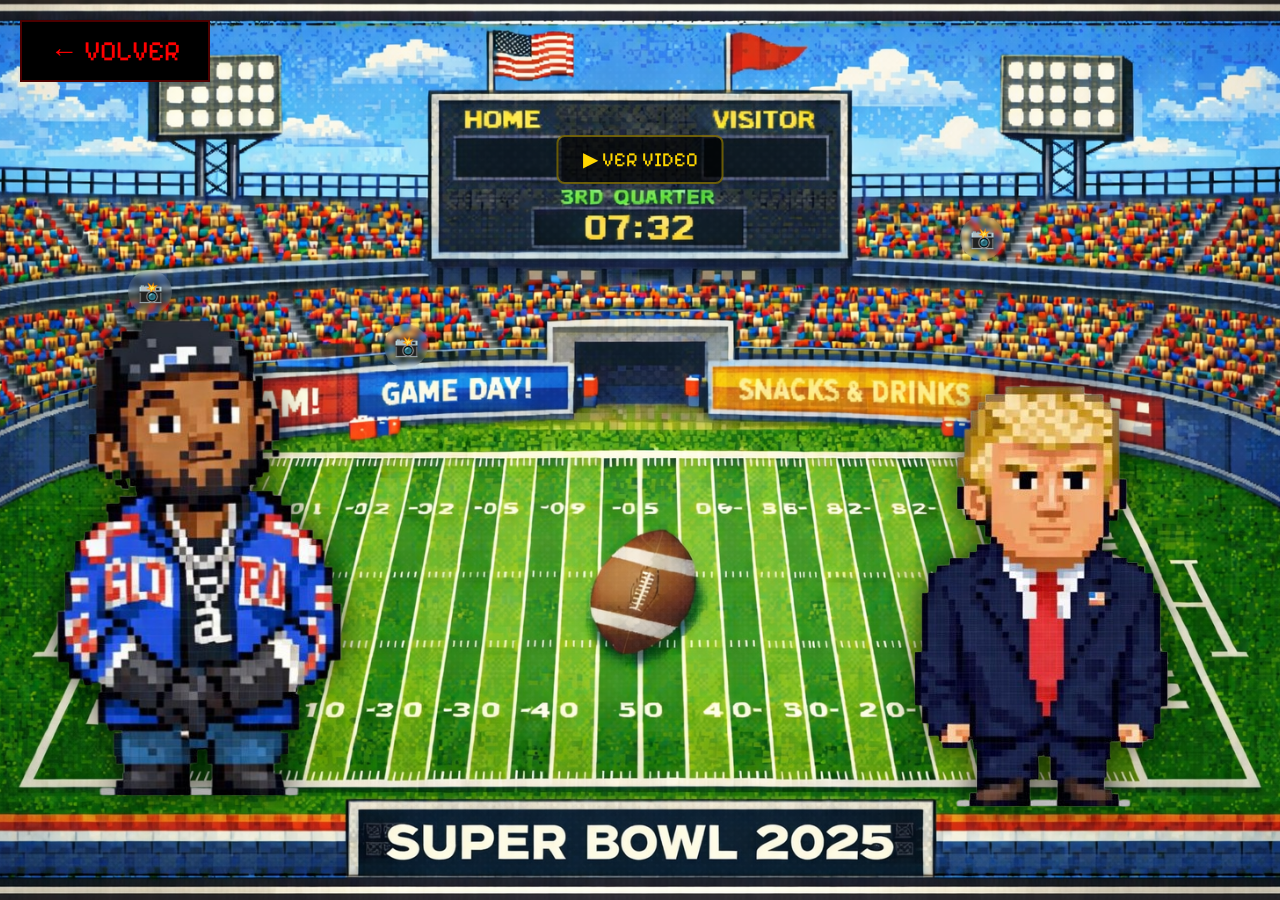
==== 2025.html @ 31a931fb "Initial commit with lowercase files" ====
<!doctype html>
<html>
  <head>
    <meta charset="UTF-8" />
    <title>Super Ball - 2025</title>
    <meta name="viewport" content="width=device-width, initial-scale=1.0" />
    <link rel="stylesheet" href="css/2025.css">
  </head>
  <body>

    <!-- Botón de volver -->
    <a href="eleccion.html" class="btn-volver">
      ← VOLVER
    </a>

    <!-- Botones ocultos en la tribuna -->
    <button class="tribuna-btn" style="top:30%; left:10%;" onclick="abrirImagen('assets/fotoken1.jpeg')">
      <span class="tribuna-icono">📸</span>
    </button>
    <button class="tribuna-btn" style="top:24%; left:75%;" onclick="abrirImagen('assets/fotoken2.jpeg')">
      <span class="tribuna-icono">📸</span>
    </button>
    <button class="tribuna-btn" style="top:36%; left:30%;" onclick="abrirImagen('assets/fotoken3.jpeg')">
      <span class="tribuna-icono">📸</span>
    </button>

    <!-- Botón en el marcador para el video -->
    <button class="marcador-btn" onclick="abrirVideo('')">
      ▶ VER VIDEO
    </button>

    <!-- Personajes -->
    <div class="personajes">

      <!-- Kendrick -->
      <div class="personaje izquierda">
        <div class="popup popup-derecha" id="popup-kendrick">
          <span class="popup-close" onclick="cerrarPopup('kendrick')">&times;</span>
          <p>La presentación de Kendrick Lamar en el show de medio tiempo del Super Bowl puede entenderse también como una protesta en la medida en que puso en el centro la experiencia de la comunidad afroamericana en Estados Unidos. A lo largo de su carrera, Lamar ha abordado repetidamente cómo el color de piel ha influido históricamente en las oportunidades, el trato institucional y la representación cultural dentro del país. En ese contexto, su presencia en uno de los escenarios más vistos del mundo funciona como una reivindicación simbólica: un artista negro utilizando un espacio tradicionalmente asociado con el patriotismo estadounidense para recordar que la historia del país también está marcada por desigualdades raciales. Esto adquiere un significado político particular frente al discurso promovido por Donald Trump y sectores de su movimiento, que con frecuencia han minimizado o rechazado la idea de racismo estructural en Estados Unidos. Así, el espectáculo puede leerse como un contraste entre dos narrativas: por un lado, una visión de Estados Unidos que se presenta como homogénea y ya reconciliada con su pasado racial, y por otro, la que Lamar representa, que insiste en que el color de piel sigue influyendo en la vida de millones de personas. De esta forma, la presentación no solo fue entretenimiento, sino también una intervención cultural que utilizó la música, la imagen y el simbolismo para cuestionar quién tiene voz en la narrativa nacional y cómo se reconocen las experiencias de las comunidades racializadas dentro del país.</p>
        </div>
        <img src="assets/Kendrick-removebg-preview.png" alt="Kendrick" class="img-clickeable" onclick="togglePopup('kendrick')">
      </div>

      <!-- Trump -->
      <div class="personaje derecha">
        <div class="popup popup-izquierda" id="popup-trump">
          <span class="popup-close" onclick="cerrarPopup('trump')">&times;</span>
          <p>Una posible explicación de por qué Donald Trump no reaccionó públicamente ni armó un escándalo frente a la presentación de Kendrick Lamar en el Super Bowl es que hacerlo habría amplificado aún más un mensaje que muchos interpretaron como una crítica política y racial directa. La música y el discurso artístico de Lamar suelen abordar temas como el racismo estructural, la desigualdad y la experiencia de las comunidades afroamericanas en Estados Unidos, por lo que una reacción fuerte por parte de Trump podría haber reforzado precisamente el debate sobre esas problemáticas y darle mayor visibilidad al mensaje del artista. En ese sentido, el silencio también puede leerse como una decisión estratégica: evitar convertir la presentación en una confrontación política directa que dominara la conversación pública y que, además, pudiera interpretarse como una respuesta a una denuncia sobre discriminación racial.</p>
        </div>
        <img src="assets/Trump-removebg-preview.png" alt="Trump" class="img-clickeable" onclick="togglePopup('trump')">
      </div>

    </div>

    <!-- Overlay para imagen de tribuna -->
    <div class="overlay" id="overlay-imagen" onclick="cerrarOverlay()">
      <div class="overlay-contenido" onclick="event.stopPropagation()">
        <span class="overlay-close" onclick="cerrarOverlay()">&times;</span>
        <img id="overlay-img" src="" alt="Foto tribuna">
      </div>
    </div>

    <!-- Overlay para video -->
    <div class="overlay" id="overlay-video" onclick="cerrarOverlayVideo()">
      <div class="overlay-contenido overlay-video-contenido" onclick="event.stopPropagation()">
        <span class="overlay-close" onclick="cerrarOverlayVideo()">&times;</span>
        <video id="overlay-vid" controls>
          <source src="" type="video/mp4">
        </video>
        <p class="video-placeholder-msg" id="video-placeholder-msg" style="display:none;">Video próximamente...</p>
      </div>
    </div>

    <script>
      /* === Popups de personajes === */
      function togglePopup(nombre) {
        const popup = document.getElementById('popup-' + nombre);
        const yaActivo = popup.classList.contains('activo');
        document.querySelectorAll('.popup').forEach(p => p.classList.remove('activo'));
        if (!yaActivo) popup.classList.add('activo');
      }

      function cerrarPopup(nombre) {
        document.getElementById('popup-' + nombre).classList.remove('activo');
      }

      /* === Overlay de imagen (tribuna) === */
      function abrirImagen(src) {
        const overlay = document.getElementById('overlay-imagen');
        document.getElementById('overlay-img').src = src;
        overlay.classList.add('activo');
      }

      function cerrarOverlay() {
        document.getElementById('overlay-imagen').classList.remove('activo');
      }

      /* === Overlay de video (marcador) === */
      function abrirVideo(src) {
        const overlay = document.getElementById('overlay-video');
        const video = document.getElementById('overlay-vid');
        const msg = document.getElementById('video-placeholder-msg');

        if (!src) {
          // Placeholder — no hay video todavía
          video.style.display = 'none';
          msg.style.display = 'block';
          overlay.classList.add('activo');
          return;
        }

        msg.style.display = 'none';
        video.style.display = 'block';
        video.querySelector('source').src = src;
        video.load();
        overlay.classList.add('activo');
        video.play();
      }

      function cerrarOverlayVideo() {
        const overlay = document.getElementById('overlay-video');
        const video = document.getElementById('overlay-vid');
        video.pause();
        video.currentTime = 0;
        overlay.classList.remove('activo');
      }
    </script>

  </body>
</html>
---- css/2025.css ----
@import url('https://fonts.googleapis.com/css2?family=Pixelify+Sans:wght@500&display=swap');

* {
  margin: 0;
  padding: 0;
  box-sizing: border-box;
}

body {
  background-image: url('../assets/Estadio-2025.png');
  background-size: cover;
  background-position: center;
  background-repeat: no-repeat;
  min-height: 100vh;
  display: flex;
  align-items: center;
  justify-content: center;
  overflow: hidden;
}

/* ===== Botón Volver ===== */
.btn-volver {
  position: fixed;
  top: 20px;
  left: 20px;
  z-index: 100;
  font-family: 'Pixelify Sans', serif;
  background-color: black;
  color: red;
  text-decoration: none;
  padding: 12px 28px;
  font-size: clamp(16px, 3vw, 28px);
  border: 2px solid rgba(255, 0, 0, 0.3);
  transition: box-shadow 0.3s ease, transform 0.2s ease;
  cursor: pointer;
}

.btn-volver:hover {
  box-shadow: 0px 5px 15px rgba(232, 230, 230, 0.911);
  transform: scale(1.05);
}

.btn-volver:active {
  transform: scale(0.97);
}

/* ===== Personajes ===== */
.personajes {
  display: flex;
  justify-content: space-between;
  align-items: flex-end;
  width: 100%;
  height: 100vh;
  padding: 0 20px;
}

.personaje {
  position: relative;
  display: flex;
  align-items: flex-end;
}

.personaje img {
  max-height: 80vh;
  max-width: 45vw;
  object-fit: contain;
  filter: drop-shadow(0 0 15px rgba(0, 0, 0, 0.7));
}

/* ===== Imágenes clickeables ===== */
.img-clickeable {
  cursor: pointer;
  transition: filter 0.3s ease, transform 0.2s ease;
}

.img-clickeable:hover {
  filter: drop-shadow(0 0 25px rgba(255, 255, 255, 0.5));
  transform: scale(1.03);
}

.img-clickeable:active {
  transform: scale(0.98);
}

/* ===== Popup de texto (personajes) ===== */
.popup {
  position: absolute;
  bottom: 20%;
  width: 320px;
  max-height: 60vh;
  overflow-y: auto;
  background: rgba(0, 0, 0, 0.85);
  border: 1px solid rgba(255, 0, 0, 0.4);
  border-radius: 12px;
  padding: 20px 18px;
  color: #fff;
  font-family: 'Pixelify Sans', serif;
  font-size: 14px;
  line-height: 1.6;
  z-index: 50;
  opacity: 0;
  pointer-events: none;
  transform: translateY(20px);
  transition: opacity 0.4s ease, transform 0.4s ease;
  box-shadow: 0 0 30px rgba(255, 0, 0, 0.2), 0 8px 32px rgba(0, 0, 0, 0.6);
}

.popup-derecha {
  left: 100%;
  margin-left: 10px;
}

.popup-izquierda {
  right: 100%;
  margin-right: 10px;
}

.popup.activo {
  opacity: 1;
  pointer-events: auto;
  transform: translateY(0);
}

.popup p {
  margin: 0;
}

.popup-close {
  position: absolute;
  top: 8px;
  right: 12px;
  font-size: 22px;
  color: red;
  cursor: pointer;
  line-height: 1;
  transition: transform 0.2s ease;
}

.popup-close:hover {
  transform: scale(1.3);
}

.popup::-webkit-scrollbar {
  width: 6px;
}

.popup::-webkit-scrollbar-track {
  background: transparent;
}

.popup::-webkit-scrollbar-thumb {
  background: rgba(255, 0, 0, 0.4);
  border-radius: 3px;
}

/* ===== Botones en la tribuna ===== */
.tribuna-btn {
  position: fixed;
  width: 44px;
  height: 44px;
  border: none;
  border-radius: 50%;
  background: rgba(255, 255, 255, 0.12);
  backdrop-filter: blur(2px);
  cursor: pointer;
  z-index: 10;
  display: flex;
  align-items: center;
  justify-content: center;
  transition: background 0.3s ease, transform 0.25s ease, box-shadow 0.3s ease;
  animation: tribunaPulse 3s ease-in-out infinite;
}

.tribuna-btn:hover {
  background: rgba(255, 255, 0, 0.35);
  transform: scale(1.25);
  box-shadow: 0 0 18px rgba(255, 255, 0, 0.5);
  animation: none;
}

.tribuna-btn:active {
  transform: scale(0.95);
}

.tribuna-icono {
  font-size: 20px;
  filter: drop-shadow(0 0 3px rgba(0,0,0,0.5));
}

@keyframes tribunaPulse {
  0%, 100% { opacity: 0.6; transform: scale(1); }
  50% { opacity: 1; transform: scale(1.1); }
}

/* ===== Botón en el marcador ===== */
.marcador-btn {
  position: fixed;
  top: 15%;
  left: 50%;
  transform: translateX(-50%);
  z-index: 10;
  font-family: 'Pixelify Sans', serif;
  font-size: clamp(12px, 2vw, 20px);
  background: rgba(0, 0, 0, 0.7);
  color: #ffd700;
  border: 2px solid rgba(255, 215, 0, 0.4);
  border-radius: 8px;
  padding: 10px 24px;
  cursor: pointer;
  transition: background 0.3s ease, transform 0.2s ease, box-shadow 0.3s ease;
  animation: marcadorGlow 2.5s ease-in-out infinite;
}

.marcador-btn:hover {
  background: rgba(0, 0, 0, 0.9);
  transform: translateX(-50%) scale(1.08);
  box-shadow: 0 0 20px rgba(255, 215, 0, 0.5);
  animation: none;
}

.marcador-btn:active {
  transform: translateX(-50%) scale(0.96);
}

@keyframes marcadorGlow {
  0%, 100% { box-shadow: 0 0 8px rgba(255, 215, 0, 0.2); }
  50% { box-shadow: 0 0 18px rgba(255, 215, 0, 0.5); }
}

/* ===== Overlay (imagen y video) ===== */
.overlay {
  position: fixed;
  top: 0;
  left: 0;
  width: 100%;
  height: 100%;
  background: rgba(0, 0, 0, 0.85);
  z-index: 200;
  display: flex;
  align-items: center;
  justify-content: center;
  opacity: 0;
  pointer-events: none;
  transition: opacity 0.4s ease;
}

.overlay.activo {
  opacity: 1;
  pointer-events: auto;
}

.overlay-contenido {
  position: relative;
  max-width: 85vw;
  max-height: 85vh;
  border-radius: 12px;
  overflow: hidden;
  box-shadow: 0 0 40px rgba(255, 0, 0, 0.3), 0 10px 40px rgba(0, 0, 0, 0.8);
  animation: overlayIn 0.4s ease;
}

@keyframes overlayIn {
  from { transform: scale(0.85); opacity: 0; }
  to { transform: scale(1); opacity: 1; }
}

.overlay-contenido img {
  display: block;
  max-width: 85vw;
  max-height: 85vh;
  object-fit: contain;
  border-radius: 12px;
}

.overlay-video-contenido {
  width: 80vw;
  max-width: 900px;
}

.overlay-video-contenido video {
  width: 100%;
  border-radius: 12px;
  outline: none;
}

.overlay-close {
  position: absolute;
  top: 10px;
  right: 16px;
  font-size: 32px;
  color: #fff;
  cursor: pointer;
  z-index: 210;
  text-shadow: 0 0 10px rgba(0,0,0,0.8);
  transition: transform 0.2s ease, color 0.2s ease;
}

.overlay-close:hover {
  transform: scale(1.3);
  color: red;
}

/* ===== Placeholder de video ===== */
.video-placeholder-msg {
  color: #ffd700;
  font-family: 'Pixelify Sans', serif;
  font-size: clamp(18px, 3vw, 28px);
  text-align: center;
  padding: 60px 30px;
}
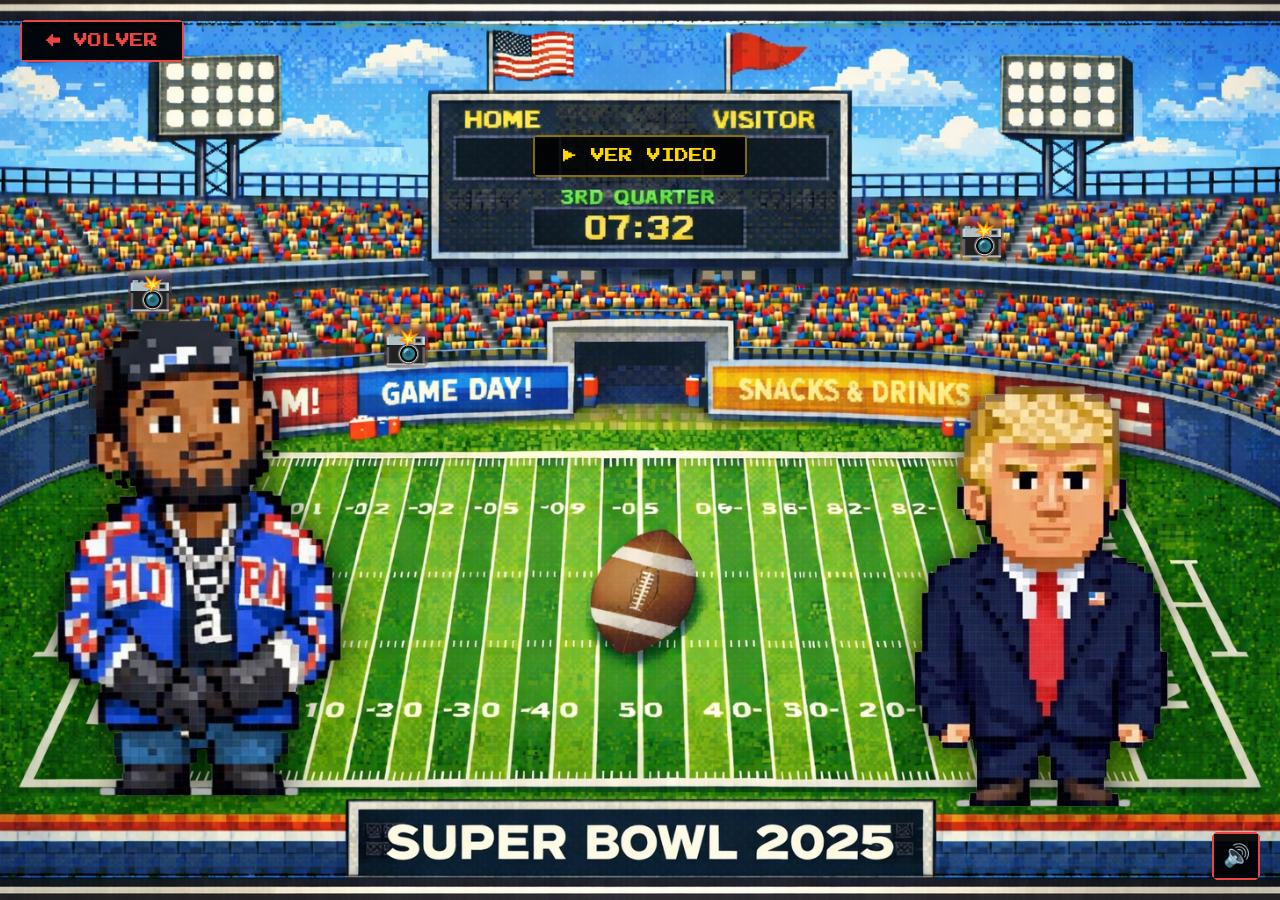
==== commit 5574a697: "feat: introduce pixel-art styling, comprehensive audio management, and new media assets, including a" ====
--- a/2025.html
+++ b/2025.html
@@ -2,11 +2,15 @@
 <html>
   <head>
     <meta charset="UTF-8" />
-    <title>Super Ball - 2025</title>
+    <title>Super Bowl - 2025</title>
     <meta name="viewport" content="width=device-width, initial-scale=1.0" />
+    <link rel="preconnect" href="https://fonts.googleapis.com">
+    <link rel="preconnect" href="https://fonts.gstatic.com" crossorigin>
+    <link href="https://fonts.googleapis.com/css2?family=Press+Start+2P&family=Pixelify+Sans:wght@500&display=swap" rel="stylesheet">
     <link rel="stylesheet" href="css/2025.css">
+    <link rel="stylesheet" href="css/audio-controls.css">
   </head>
-  <body>
+  <body data-bg-track="assets/atmospher_sound.mp3">
 
     <!-- Botón de volver -->
     <a href="eleccion.html" class="btn-volver">
@@ -101,6 +105,9 @@
         const video = document.getElementById('overlay-vid');
         const msg = document.getElementById('video-placeholder-msg');
 
+        // Fade out background audio
+        if (window.fadeOutBgAudio) window.fadeOutBgAudio(500);
+
         if (!src) {
           // Placeholder — no hay video todavía
           video.style.display = 'none';
@@ -123,8 +130,12 @@
         video.pause();
         video.currentTime = 0;
         overlay.classList.remove('activo');
+
+        // Fade in background audio
+        if (window.fadeInBgAudio) window.fadeInBgAudio(500);
       }
     </script>
 
+    <script src="js/audio-manager.js"></script>
   </body>
 </html>
--- a/css/2025.css
+++ b/css/2025.css
@@ -1,11 +1,32 @@
-@import url('https://fonts.googleapis.com/css2?family=Pixelify+Sans:wght@500&display=swap');
-
+@import url('https://fonts.googleapis.com/css2?family=Press+Start+2P&family=Pixelify+Sans:wght@500&display=swap');
+
+/* ===== Reset ===== */
 * {
   margin: 0;
   padding: 0;
   box-sizing: border-box;
 }
 
+/* ===== Pixel clip-paths ===== */
+:root {
+  --clip-8: polygon(
+    8px 0, calc(100% - 8px) 0,
+    100% 8px, 100% calc(100% - 8px),
+    calc(100% - 8px) 100%, 8px 100%,
+    0 calc(100% - 8px), 0 8px
+  );
+  --clip-4: polygon(
+    4px 0, calc(100% - 4px) 0,
+    100% 4px, 100% calc(100% - 4px),
+    calc(100% - 4px) 100%, 4px 100%,
+    0 calc(100% - 4px), 0 4px
+  );
+  --red-primary: #ef4444;
+  --red-dark: #7f1d1d;
+  --red-glow: rgba(239, 68, 68, 0.5);
+}
+
+/* ===== Body ===== */
 body {
   background-image: url('../assets/Estadio-2025.png');
   background-size: cover;
@@ -18,30 +39,40 @@
   overflow: hidden;
 }
 
-/* ===== Botón Volver ===== */
+/* ===== Botón Volver (pixel style) ===== */
 .btn-volver {
   position: fixed;
   top: 20px;
   left: 20px;
   z-index: 100;
-  font-family: 'Pixelify Sans', serif;
-  background-color: black;
-  color: red;
   text-decoration: none;
-  padding: 12px 28px;
-  font-size: clamp(16px, 3vw, 28px);
-  border: 2px solid rgba(255, 0, 0, 0.3);
-  transition: box-shadow 0.3s ease, transform 0.2s ease;
-  cursor: pointer;
+  display: inline-block;
+}
+
+.btn-volver {
+  font-family: 'Press Start 2P', monospace;
+  background-color: rgba(0, 0, 0, 0.95);
+  color: var(--red-primary);
+  padding: 12px 24px;
+  font-size: clamp(10px, 2vw, 14px);
+  border: 2px solid var(--red-primary);
+  clip-path: var(--clip-4);
+  cursor: pointer;
+  transition: all 0.15s ease;
+  box-shadow: 3px 3px 0 var(--red-dark);
 }
 
 .btn-volver:hover {
-  box-shadow: 0px 5px 15px rgba(232, 230, 230, 0.911);
-  transform: scale(1.05);
+  background: rgba(127, 29, 29, 0.4);
+  border-color: #f87171;
+  color: #f87171;
+  box-shadow: 2px 2px 0 var(--red-dark);
+  text-shadow: 0 0 10px var(--red-glow);
 }
 
 .btn-volver:active {
-  transform: scale(0.97);
+  box-shadow: 0px 0px 0 var(--red-dark);
+  transform: translate(2px, 2px);
 }
 
 /* ===== Personajes ===== */
@@ -82,27 +113,27 @@
   transform: scale(0.98);
 }
 
-/* ===== Popup de texto (personajes) ===== */
+/* ===== Popup de texto (personajes) — pixel style ===== */
 .popup {
   position: absolute;
   bottom: 20%;
-  width: 320px;
+  width: 340px;
   max-height: 60vh;
   overflow-y: auto;
-  background: rgba(0, 0, 0, 0.85);
-  border: 1px solid rgba(255, 0, 0, 0.4);
-  border-radius: 12px;
-  padding: 20px 18px;
+  background: rgba(0, 0, 0, 0.92);
+  border: 2px solid rgba(239, 68, 68, 0.5);
+  clip-path: var(--clip-8);
+  padding: 24px 20px;
   color: #fff;
   font-family: 'Pixelify Sans', serif;
   font-size: 14px;
-  line-height: 1.6;
+  line-height: 1.7;
   z-index: 50;
   opacity: 0;
   pointer-events: none;
   transform: translateY(20px);
   transition: opacity 0.4s ease, transform 0.4s ease;
-  box-shadow: 0 0 30px rgba(255, 0, 0, 0.2), 0 8px 32px rgba(0, 0, 0, 0.6);
+  box-shadow: 0 0 30px rgba(239, 68, 68, 0.15), 0 8px 32px rgba(0, 0, 0, 0.6);
 }
 
 .popup-derecha {
@@ -127,17 +158,19 @@
 
 .popup-close {
   position: absolute;
-  top: 8px;
-  right: 12px;
+  top: 10px;
+  right: 14px;
   font-size: 22px;
-  color: red;
+  font-family: 'Press Start 2P', monospace;
+  color: var(--red-primary);
   cursor: pointer;
   line-height: 1;
-  transition: transform 0.2s ease;
+  transition: transform 0.2s ease, text-shadow 0.2s ease;
 }
 
 .popup-close:hover {
   transform: scale(1.3);
+  text-shadow: 0 0 8px var(--red-glow);
 }
 
 .popup::-webkit-scrollbar {
@@ -149,7 +182,7 @@
 }
 
 .popup::-webkit-scrollbar-thumb {
-  background: rgba(255, 0, 0, 0.4);
+  background: rgba(239, 68, 68, 0.4);
   border-radius: 3px;
 }
 
@@ -159,8 +192,9 @@
   width: 44px;
   height: 44px;
   border: none;
-  border-radius: 50%;
-  background: rgba(255, 255, 255, 0.12);
+  border-radius: 0;
+  clip-path: var(--clip-4);
+  background: rgba(239, 68, 68, 0.15);
   backdrop-filter: blur(2px);
   cursor: pointer;
   z-index: 10;
@@ -172,9 +206,9 @@
 }
 
 .tribuna-btn:hover {
-  background: rgba(255, 255, 0, 0.35);
+  background: rgba(239, 68, 68, 0.4);
   transform: scale(1.25);
-  box-shadow: 0 0 18px rgba(255, 255, 0, 0.5);
+  box-shadow: 0 0 18px var(--red-glow);
   animation: none;
 }
 
@@ -183,7 +217,7 @@
 }
 
 .tribuna-icono {
-  font-size: 20px;
+  font-size: 35px;
   filter: drop-shadow(0 0 3px rgba(0,0,0,0.5));
 }
 
@@ -199,20 +233,20 @@
   left: 50%;
   transform: translateX(-50%);
   z-index: 10;
-  font-family: 'Pixelify Sans', serif;
-  font-size: clamp(12px, 2vw, 20px);
-  background: rgba(0, 0, 0, 0.7);
+  font-family: 'Press Start 2P', monospace;
+  font-size: clamp(8px, 1.5vw, 14px);
+  background: rgba(0, 0, 0, 0.85);
   color: #ffd700;
-  border: 2px solid rgba(255, 215, 0, 0.4);
-  border-radius: 8px;
-  padding: 10px 24px;
+  border: 2px solid rgba(255, 215, 0, 0.5);
+  clip-path: var(--clip-4);
+  padding: 12px 28px;
   cursor: pointer;
   transition: background 0.3s ease, transform 0.2s ease, box-shadow 0.3s ease;
   animation: marcadorGlow 2.5s ease-in-out infinite;
 }
 
 .marcador-btn:hover {
-  background: rgba(0, 0, 0, 0.9);
+  background: rgba(0, 0, 0, 0.95);
   transform: translateX(-50%) scale(1.08);
   box-shadow: 0 0 20px rgba(255, 215, 0, 0.5);
   animation: none;
@@ -227,14 +261,14 @@
   50% { box-shadow: 0 0 18px rgba(255, 215, 0, 0.5); }
 }
 
-/* ===== Overlay (imagen y video) ===== */
+/* ===== Overlay (imagen y video) — pixel style ===== */
 .overlay {
   position: fixed;
   top: 0;
   left: 0;
   width: 100%;
   height: 100%;
-  background: rgba(0, 0, 0, 0.85);
+  background: rgba(0, 0, 0, 0.88);
   z-index: 200;
   display: flex;
   align-items: center;
@@ -253,9 +287,10 @@
   position: relative;
   max-width: 85vw;
   max-height: 85vh;
-  border-radius: 12px;
   overflow: hidden;
-  box-shadow: 0 0 40px rgba(255, 0, 0, 0.3), 0 10px 40px rgba(0, 0, 0, 0.8);
+  border: 2px solid var(--red-primary);
+  clip-path: var(--clip-8);
+  box-shadow: 0 0 40px rgba(239, 68, 68, 0.2), 0 10px 40px rgba(0, 0, 0, 0.8);
   animation: overlayIn 0.4s ease;
 }
 
@@ -269,7 +304,6 @@
   max-width: 85vw;
   max-height: 85vh;
   object-fit: contain;
-  border-radius: 12px;
 }
 
 .overlay-video-contenido {
@@ -279,7 +313,6 @@
 
 .overlay-video-contenido video {
   width: 100%;
-  border-radius: 12px;
   outline: none;
 }
 
@@ -287,7 +320,8 @@
   position: absolute;
   top: 10px;
   right: 16px;
-  font-size: 32px;
+  font-size: 28px;
+  font-family: 'Press Start 2P', monospace;
   color: #fff;
   cursor: pointer;
   z-index: 210;
@@ -297,14 +331,15 @@
 
 .overlay-close:hover {
   transform: scale(1.3);
-  color: red;
+  color: var(--red-primary);
+  text-shadow: 0 0 10px var(--red-glow);
 }
 
 /* ===== Placeholder de video ===== */
 .video-placeholder-msg {
   color: #ffd700;
-  font-family: 'Pixelify Sans', serif;
-  font-size: clamp(18px, 3vw, 28px);
+  font-family: 'Press Start 2P', monospace;
+  font-size: clamp(12px, 2vw, 20px);
   text-align: center;
   padding: 60px 30px;
 }
--- a/css/audio-controls.css
+++ b/css/audio-controls.css
@@ -0,0 +1,46 @@
+/* ===== Audio Toggle Button — Pixel Style ===== */
+.audio-toggle-btn {
+  position: fixed;
+  bottom: 20px;
+  right: 20px;
+  z-index: 150;
+  width: 48px;
+  height: 48px;
+  font-size: 22px;
+  line-height: 1;
+  display: flex;
+  align-items: center;
+  justify-content: center;
+  background: rgba(0, 0, 0, 0.92);
+  border: 2px solid var(--red-primary, #ef4444);
+  clip-path: var(--clip-4, polygon(
+    4px 0, calc(100% - 4px) 0,
+    100% 4px, 100% calc(100% - 4px),
+    calc(100% - 4px) 100%, 4px 100%,
+    0 calc(100% - 4px), 0 4px
+  ));
+  color: var(--red-primary, #ef4444);
+  cursor: pointer;
+  padding: 0;
+  transition: background 0.2s ease, transform 0.15s ease, box-shadow 0.3s ease;
+  box-shadow: 3px 3px 0 var(--red-dark, #7f1d1d);
+  animation: audioTogglePulse 3s ease-in-out infinite;
+}
+
+.audio-toggle-btn:hover {
+  background: rgba(127, 29, 29, 0.4);
+  border-color: #f87171;
+  transform: scale(1.1);
+  box-shadow: 2px 2px 0 var(--red-dark, #7f1d1d), 0 0 15px rgba(239, 68, 68, 0.4);
+  animation: none;
+}
+
+.audio-toggle-btn:active {
+  transform: scale(0.95);
+  box-shadow: 0px 0px 0 var(--red-dark, #7f1d1d);
+}
+
+@keyframes audioTogglePulse {
+  0%, 100% { box-shadow: 3px 3px 0 var(--red-dark, #7f1d1d); }
+  50% { box-shadow: 3px 3px 0 var(--red-dark, #7f1d1d), 0 0 12px rgba(239, 68, 68, 0.25); }
+}
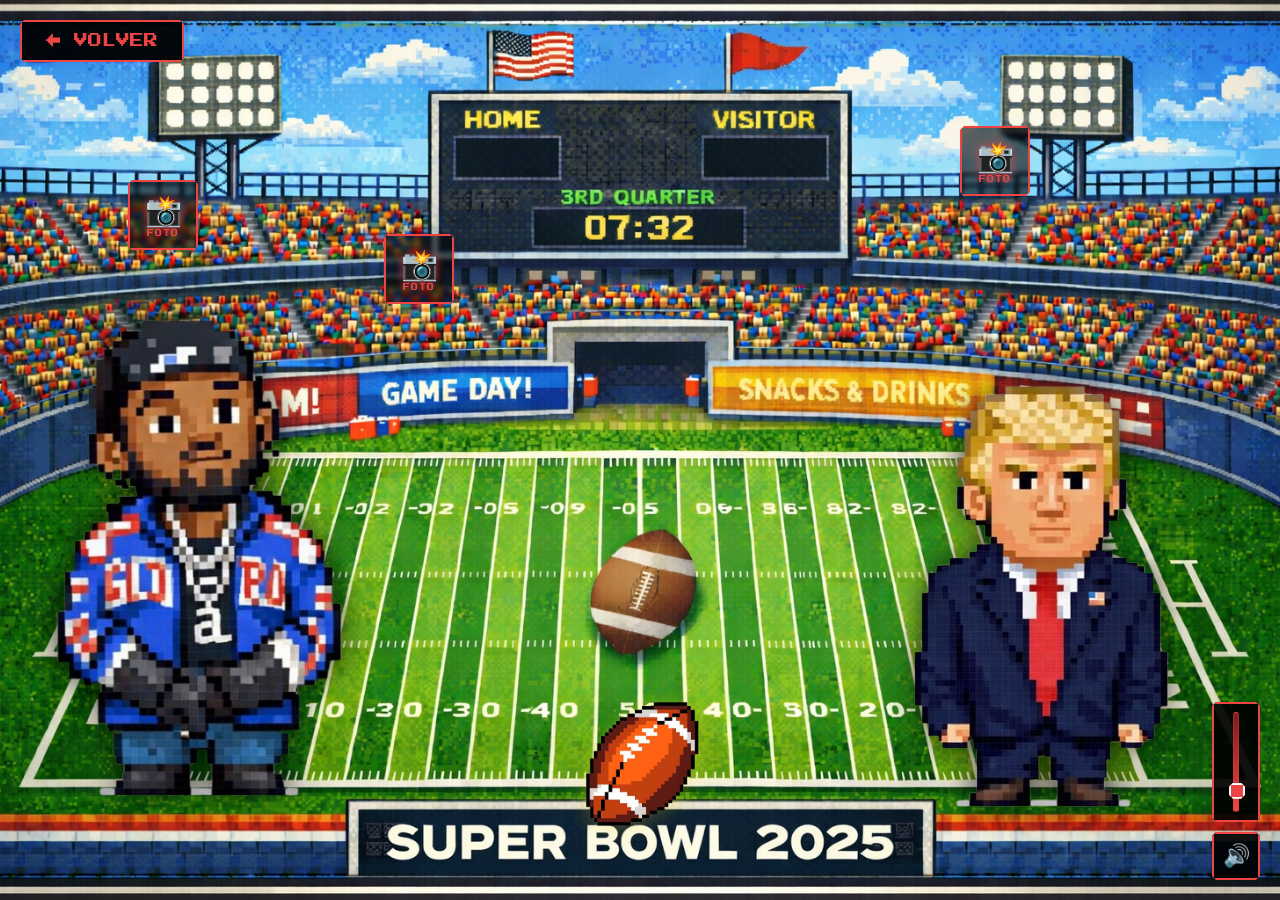
==== commit 7598f4ce: "feat: Add persistent volume control with a slider, integrate a new video asset, and refine UI elemen" ====
--- a/2025.html
+++ b/2025.html
@@ -6,7 +6,7 @@
     <meta name="viewport" content="width=device-width, initial-scale=1.0" />
     <link rel="preconnect" href="https://fonts.googleapis.com">
     <link rel="preconnect" href="https://fonts.gstatic.com" crossorigin>
-    <link href="https://fonts.googleapis.com/css2?family=Press+Start+2P&family=Pixelify+Sans:wght@500&display=swap" rel="stylesheet">
+    <link href="https://fonts.googleapis.com/css2?family=Press+Start+2P&family=VT323&display=swap" rel="stylesheet">
     <link rel="stylesheet" href="css/2025.css">
     <link rel="stylesheet" href="css/audio-controls.css">
   </head>
@@ -18,20 +18,26 @@
     </a>
 
     <!-- Botones ocultos en la tribuna -->
-    <button class="tribuna-btn" style="top:30%; left:10%;" onclick="abrirImagen('assets/fotoken1.jpeg')">
+    <button class="tribuna-btn" style="top:20%; left:10%;" onclick="abrirImagen('assets/fotoken1.jpeg')">
       <span class="tribuna-icono">📸</span>
+      <span class="tribuna-label">FOTO</span>
     </button>
-    <button class="tribuna-btn" style="top:24%; left:75%;" onclick="abrirImagen('assets/fotoken2.jpeg')">
+    <button class="tribuna-btn" style="top:14%; left:75%;" onclick="abrirImagen('assets/fotoken2.jpeg')">
       <span class="tribuna-icono">📸</span>
+      <span class="tribuna-label">FOTO</span>
     </button>
-    <button class="tribuna-btn" style="top:36%; left:30%;" onclick="abrirImagen('assets/fotoken3.jpeg')">
+    <button class="tribuna-btn" style="top:26%; left:30%;" onclick="abrirImagen('assets/fotoken3.jpeg')">
       <span class="tribuna-icono">📸</span>
+      <span class="tribuna-label">FOTO</span>
     </button>
 
-    <!-- Botón en el marcador para el video -->
-    <button class="marcador-btn" onclick="abrirVideo('')">
-      ▶ VER VIDEO
-    </button>
+    <!-- Botón del balón para el video -->
+    <img
+      src="assets/Balon-removebg-preview.png"
+      alt="Ver Video"
+      class="balon-btn"
+      onclick="abrirVideo('assets/kendrick_video.mp4')"
+    >
 
     <!-- Personajes -->
     <div class="personajes">
@@ -40,7 +46,15 @@
       <div class="personaje izquierda">
         <div class="popup popup-derecha" id="popup-kendrick">
           <span class="popup-close" onclick="cerrarPopup('kendrick')">&times;</span>
-          <p>La presentación de Kendrick Lamar en el show de medio tiempo del Super Bowl puede entenderse también como una protesta en la medida en que puso en el centro la experiencia de la comunidad afroamericana en Estados Unidos. A lo largo de su carrera, Lamar ha abordado repetidamente cómo el color de piel ha influido históricamente en las oportunidades, el trato institucional y la representación cultural dentro del país. En ese contexto, su presencia en uno de los escenarios más vistos del mundo funciona como una reivindicación simbólica: un artista negro utilizando un espacio tradicionalmente asociado con el patriotismo estadounidense para recordar que la historia del país también está marcada por desigualdades raciales. Esto adquiere un significado político particular frente al discurso promovido por Donald Trump y sectores de su movimiento, que con frecuencia han minimizado o rechazado la idea de racismo estructural en Estados Unidos. Así, el espectáculo puede leerse como un contraste entre dos narrativas: por un lado, una visión de Estados Unidos que se presenta como homogénea y ya reconciliada con su pasado racial, y por otro, la que Lamar representa, que insiste en que el color de piel sigue influyendo en la vida de millones de personas. De esta forma, la presentación no solo fue entretenimiento, sino también una intervención cultural que utilizó la música, la imagen y el simbolismo para cuestionar quién tiene voz en la narrativa nacional y cómo se reconocen las experiencias de las comunidades racializadas dentro del país.</p>
+          <div class="popup-card">
+            <p>La presentación de Kendrick Lamar en el show de medio tiempo del Super Bowl puede entenderse también como una protesta en la medida en que puso en el centro la experiencia de la comunidad afroamericana en Estados Unidos. A lo largo de su carrera, Lamar ha abordado repetidamente cómo el color de piel ha influido históricamente en las oportunidades, el trato institucional y la representación cultural dentro del país.</p>
+          </div>
+          <div class="popup-card">
+            <p>En ese contexto, su presencia en uno de los escenarios más vistos del mundo funciona como una reivindicación simbólica: un artista negro utilizando un espacio tradicionalmente asociado con el patriotismo estadounidense para recordar que la historia del país también está marcada por desigualdades raciales. Esto adquiere un significado político particular frente al discurso promovido por Donald Trump y sectores de su movimiento, que con frecuencia han minimizado o rechazado la idea de racismo estructural en Estados Unidos.</p>
+          </div>
+          <div class="popup-card">
+            <p>Así, el espectáculo puede leerse como un contraste entre dos narrativas: por un lado, una visión de Estados Unidos que se presenta como homogénea y ya reconciliada con su pasado racial, y por otro, la que Lamar representa, que insiste en que el color de piel sigue influyendo en la vida de millones de personas. De esta forma, la presentación no solo fue entretenimiento, sino también una intervención cultural que utilizó la música, la imagen y el simbolismo para cuestionar quién tiene voz en la narrativa nacional y cómo se reconocen las experiencias de las comunidades racializadas dentro del país.</p>
+          </div>
         </div>
         <img src="assets/Kendrick-removebg-preview.png" alt="Kendrick" class="img-clickeable" onclick="togglePopup('kendrick')">
       </div>
@@ -49,7 +63,15 @@
       <div class="personaje derecha">
         <div class="popup popup-izquierda" id="popup-trump">
           <span class="popup-close" onclick="cerrarPopup('trump')">&times;</span>
-          <p>Una posible explicación de por qué Donald Trump no reaccionó públicamente ni armó un escándalo frente a la presentación de Kendrick Lamar en el Super Bowl es que hacerlo habría amplificado aún más un mensaje que muchos interpretaron como una crítica política y racial directa. La música y el discurso artístico de Lamar suelen abordar temas como el racismo estructural, la desigualdad y la experiencia de las comunidades afroamericanas en Estados Unidos, por lo que una reacción fuerte por parte de Trump podría haber reforzado precisamente el debate sobre esas problemáticas y darle mayor visibilidad al mensaje del artista. En ese sentido, el silencio también puede leerse como una decisión estratégica: evitar convertir la presentación en una confrontación política directa que dominara la conversación pública y que, además, pudiera interpretarse como una respuesta a una denuncia sobre discriminación racial.</p>
+          <div class="popup-card">
+            <p>Una posible explicación de por qué Donald Trump no reaccionó públicamente ni armó un escándalo frente a la presentación de Kendrick Lamar en el Super Bowl es que hacerlo habría amplificado aún más un mensaje que muchos interpretaron como una crítica política y racial directa.</p>
+          </div>
+          <div class="popup-card">
+            <p>La música y el discurso artístico de Lamar suelen abordar temas como el racismo estructural, la desigualdad y la experiencia de las comunidades afroamericanas en Estados Unidos, por lo que una reacción fuerte por parte de Trump podría haber reforzado precisamente el debate sobre esas problemáticas y darle mayor visibilidad al mensaje del artista.</p>
+          </div>
+          <div class="popup-card">
+            <p>En ese sentido, el silencio también puede leerse como una decisión estratégica: evitar convertir la presentación en una confrontación política directa que dominara la conversación pública y que, además, pudiera interpretarse como una respuesta a una denuncia sobre discriminación racial.</p>
+          </div>
         </div>
         <img src="assets/Trump-removebg-preview.png" alt="Trump" class="img-clickeable" onclick="togglePopup('trump')">
       </div>
--- a/css/2025.css
+++ b/css/2025.css
@@ -1,4 +1,4 @@
-@import url('https://fonts.googleapis.com/css2?family=Press+Start+2P&family=Pixelify+Sans:wght@500&display=swap');
+@import url('https://fonts.googleapis.com/css2?family=Press+Start+2P&family=VT323&display=swap');
 
 /* ===== Reset ===== */
 * {
@@ -117,17 +117,17 @@
 .popup {
   position: absolute;
   bottom: 20%;
-  width: 340px;
-  max-height: 60vh;
+  width: 380px;
+  max-height: 70vh;
   overflow-y: auto;
   background: rgba(0, 0, 0, 0.92);
   border: 2px solid rgba(239, 68, 68, 0.5);
   clip-path: var(--clip-8);
-  padding: 24px 20px;
+  padding: 24px 16px;
   color: #fff;
-  font-family: 'Pixelify Sans', serif;
-  font-size: 14px;
-  line-height: 1.7;
+  font-family: 'VT323', monospace;
+  font-size: 20px;
+  line-height: 1.5;
   z-index: 50;
   opacity: 0;
   pointer-events: none;
@@ -136,6 +136,41 @@
   box-shadow: 0 0 30px rgba(239, 68, 68, 0.15), 0 8px 32px rgba(0, 0, 0, 0.6);
 }
 
+/* ===== Popup Cards (3 cuadros separados) ===== */
+.popup-card {
+  background: rgba(30, 0, 0, 0.6);
+  border: 1px solid rgba(239, 68, 68, 0.3);
+  border-radius: 2px;
+  padding: 14px 12px;
+  margin-bottom: 10px;
+  position: relative;
+  transition: border-color 0.3s ease, background 0.3s ease;
+}
+
+.popup-card:last-child {
+  margin-bottom: 0;
+}
+
+.popup-card:hover {
+  border-color: rgba(239, 68, 68, 0.6);
+  background: rgba(50, 0, 0, 0.6);
+}
+
+.popup-card::before {
+  content: '';
+  position: absolute;
+  top: 0;
+  left: 0;
+  width: 4px;
+  height: 100%;
+  background: var(--red-primary);
+  opacity: 0.5;
+}
+
+.popup-card p {
+  margin: 0;
+}
+
 .popup-derecha {
   left: 100%;
   margin-left: 10px;
@@ -150,10 +185,6 @@
   opacity: 1;
   pointer-events: auto;
   transform: translateY(0);
-}
-
-.popup p {
-  margin: 0;
 }
 
 .popup-close {
@@ -166,6 +197,7 @@
   cursor: pointer;
   line-height: 1;
   transition: transform 0.2s ease, text-shadow 0.2s ease;
+  z-index: 5;
 }
 
 .popup-close:hover {
@@ -189,18 +221,20 @@
 /* ===== Botones en la tribuna ===== */
 .tribuna-btn {
   position: fixed;
-  width: 44px;
-  height: 44px;
-  border: none;
+  width: 70px;
+  height: 70px;
+  border: 2px solid var(--red-primary);
   border-radius: 0;
   clip-path: var(--clip-4);
-  background: rgba(239, 68, 68, 0.15);
+  background: rgba(0, 0, 0, 0.6);
   backdrop-filter: blur(2px);
   cursor: pointer;
   z-index: 10;
   display: flex;
+  flex-direction: column;
   align-items: center;
   justify-content: center;
+  gap: 2px;
   transition: background 0.3s ease, transform 0.25s ease, box-shadow 0.3s ease;
   animation: tribunaPulse 3s ease-in-out infinite;
 }
@@ -208,7 +242,7 @@
 .tribuna-btn:hover {
   background: rgba(239, 68, 68, 0.4);
   transform: scale(1.25);
-  box-shadow: 0 0 18px var(--red-glow);
+  box-shadow: 0 0 25px var(--red-glow);
   animation: none;
 }
 
@@ -217,48 +251,57 @@
 }
 
 .tribuna-icono {
-  font-size: 35px;
-  filter: drop-shadow(0 0 3px rgba(0,0,0,0.5));
+  font-size: 30px;
+  filter: drop-shadow(0 0 5px rgba(239, 68, 68, 0.8));
+}
+
+.tribuna-label {
+  font-family: 'Press Start 2P', monospace;
+  font-size: 7px;
+  color: var(--red-primary);
+  text-shadow: 0 0 5px var(--red-glow);
+  letter-spacing: 1px;
 }
 
 @keyframes tribunaPulse {
-  0%, 100% { opacity: 0.6; transform: scale(1); }
-  50% { opacity: 1; transform: scale(1.1); }
-}
-
-/* ===== Botón en el marcador ===== */
-.marcador-btn {
+  0%, 100% { opacity: 0.7; transform: scale(1); box-shadow: 0 0 10px rgba(239, 68, 68, 0.2); }
+  50% { opacity: 1; transform: scale(1.08); box-shadow: 0 0 20px rgba(239, 68, 68, 0.5); }
+}
+
+/* ===== Botón del Balón (reemplaza marcador-btn) ===== */
+.balon-btn {
   position: fixed;
-  top: 15%;
+  bottom: 5%;
   left: 50%;
   transform: translateX(-50%);
   z-index: 10;
-  font-family: 'Press Start 2P', monospace;
-  font-size: clamp(8px, 1.5vw, 14px);
-  background: rgba(0, 0, 0, 0.85);
-  color: #ffd700;
-  border: 2px solid rgba(255, 215, 0, 0.5);
-  clip-path: var(--clip-4);
-  padding: 12px 28px;
-  cursor: pointer;
-  transition: background 0.3s ease, transform 0.2s ease, box-shadow 0.3s ease;
-  animation: marcadorGlow 2.5s ease-in-out infinite;
-}
-
-.marcador-btn:hover {
-  background: rgba(0, 0, 0, 0.95);
-  transform: translateX(-50%) scale(1.08);
-  box-shadow: 0 0 20px rgba(255, 215, 0, 0.5);
+  width: clamp(100px, 15vw, 180px);
+  height: auto;
+  cursor: pointer;
+  transition: filter 0.3s ease, transform 0.3s ease;
+  animation: balonPulse 3s ease-in-out infinite;
+  filter: drop-shadow(0 0 10px rgba(255, 215, 0, 0.3));
+}
+
+.balon-btn:hover {
+  filter: drop-shadow(0 0 30px rgba(255, 255, 255, 0.6)) drop-shadow(0 0 50px rgba(255, 215, 0, 0.4));
+  transform: translateX(-50%) scale(1.1);
   animation: none;
 }
 
-.marcador-btn:active {
-  transform: translateX(-50%) scale(0.96);
-}
-
-@keyframes marcadorGlow {
-  0%, 100% { box-shadow: 0 0 8px rgba(255, 215, 0, 0.2); }
-  50% { box-shadow: 0 0 18px rgba(255, 215, 0, 0.5); }
+.balon-btn:active {
+  transform: translateX(-50%) scale(0.95);
+}
+
+@keyframes balonPulse {
+  0%, 100% {
+    transform: translateX(-50%) scale(1);
+    filter: drop-shadow(0 0 10px rgba(255, 215, 0, 0.3));
+  }
+  50% {
+    transform: translateX(-50%) scale(1.05);
+    filter: drop-shadow(0 0 20px rgba(255, 215, 0, 0.5));
+  }
 }
 
 /* ===== Overlay (imagen y video) — pixel style ===== */
--- a/css/audio-controls.css
+++ b/css/audio-controls.css
@@ -1,9 +1,112 @@
-/* ===== Audio Toggle Button — Pixel Style ===== */
-.audio-toggle-btn {
+/* ===== Audio Controls Wrapper ===== */
+.audio-controls-wrap {
   position: fixed;
   bottom: 20px;
   right: 20px;
   z-index: 150;
+  display: flex;
+  flex-direction: column;
+  align-items: center;
+  gap: 10px;
+}
+
+/* ===== Volume Slider Wrapper ===== */
+.volume-slider-wrap {
+  width: 48px;
+  height: 120px;
+  display: flex;
+  align-items: center;
+  justify-content: center;
+  background: rgba(0, 0, 0, 0.92);
+  border: 2px solid var(--red-primary, #ef4444);
+  clip-path: var(--clip-4, polygon(
+    4px 0, calc(100% - 4px) 0,
+    100% 4px, 100% calc(100% - 4px),
+    calc(100% - 4px) 100%, 4px 100%,
+    0 calc(100% - 4px), 0 4px
+  ));
+  padding: 10px 0;
+}
+
+/* ===== Vertical Range Slider ===== */
+.volume-slider {
+  -webkit-appearance: none;
+  appearance: none;
+  width: 100px;
+  height: 6px;
+  background: transparent;
+  transform: rotate(-90deg);
+  transform-origin: center center;
+  cursor: pointer;
+  margin: 0;
+}
+
+/* Track */
+.volume-slider::-webkit-slider-runnable-track {
+  height: 6px;
+  background: linear-gradient(
+    to right,
+    var(--red-primary, #ef4444) 0%,
+    var(--red-dark, #7f1d1d) 100%
+  );
+  border-radius: 3px;
+  border: 1px solid rgba(239, 68, 68, 0.3);
+}
+
+.volume-slider::-moz-range-track {
+  height: 6px;
+  background: linear-gradient(
+    to right,
+    var(--red-primary, #ef4444) 0%,
+    var(--red-dark, #7f1d1d) 100%
+  );
+  border-radius: 3px;
+  border: 1px solid rgba(239, 68, 68, 0.3);
+}
+
+/* Thumb */
+.volume-slider::-webkit-slider-thumb {
+  -webkit-appearance: none;
+  appearance: none;
+  width: 16px;
+  height: 16px;
+  background: var(--red-primary, #ef4444);
+  border: 2px solid #fff;
+  clip-path: polygon(
+    4px 0, calc(100% - 4px) 0,
+    100% 4px, 100% calc(100% - 4px),
+    calc(100% - 4px) 100%, 4px 100%,
+    0 calc(100% - 4px), 0 4px
+  );
+  cursor: pointer;
+  margin-top: -5px;
+  box-shadow: 0 0 8px rgba(239, 68, 68, 0.5);
+  transition: transform 0.15s ease, box-shadow 0.2s ease;
+}
+
+.volume-slider::-moz-range-thumb {
+  width: 16px;
+  height: 16px;
+  background: var(--red-primary, #ef4444);
+  border: 2px solid #fff;
+  border-radius: 0;
+  cursor: pointer;
+  box-shadow: 0 0 8px rgba(239, 68, 68, 0.5);
+  transition: transform 0.15s ease, box-shadow 0.2s ease;
+}
+
+.volume-slider::-webkit-slider-thumb:hover {
+  transform: scale(1.2);
+  box-shadow: 0 0 14px rgba(239, 68, 68, 0.8);
+}
+
+.volume-slider::-moz-range-thumb:hover {
+  transform: scale(1.2);
+  box-shadow: 0 0 14px rgba(239, 68, 68, 0.8);
+}
+
+/* ===== Audio Toggle Button — Pixel Style ===== */
+.audio-toggle-btn {
   width: 48px;
   height: 48px;
   font-size: 22px;
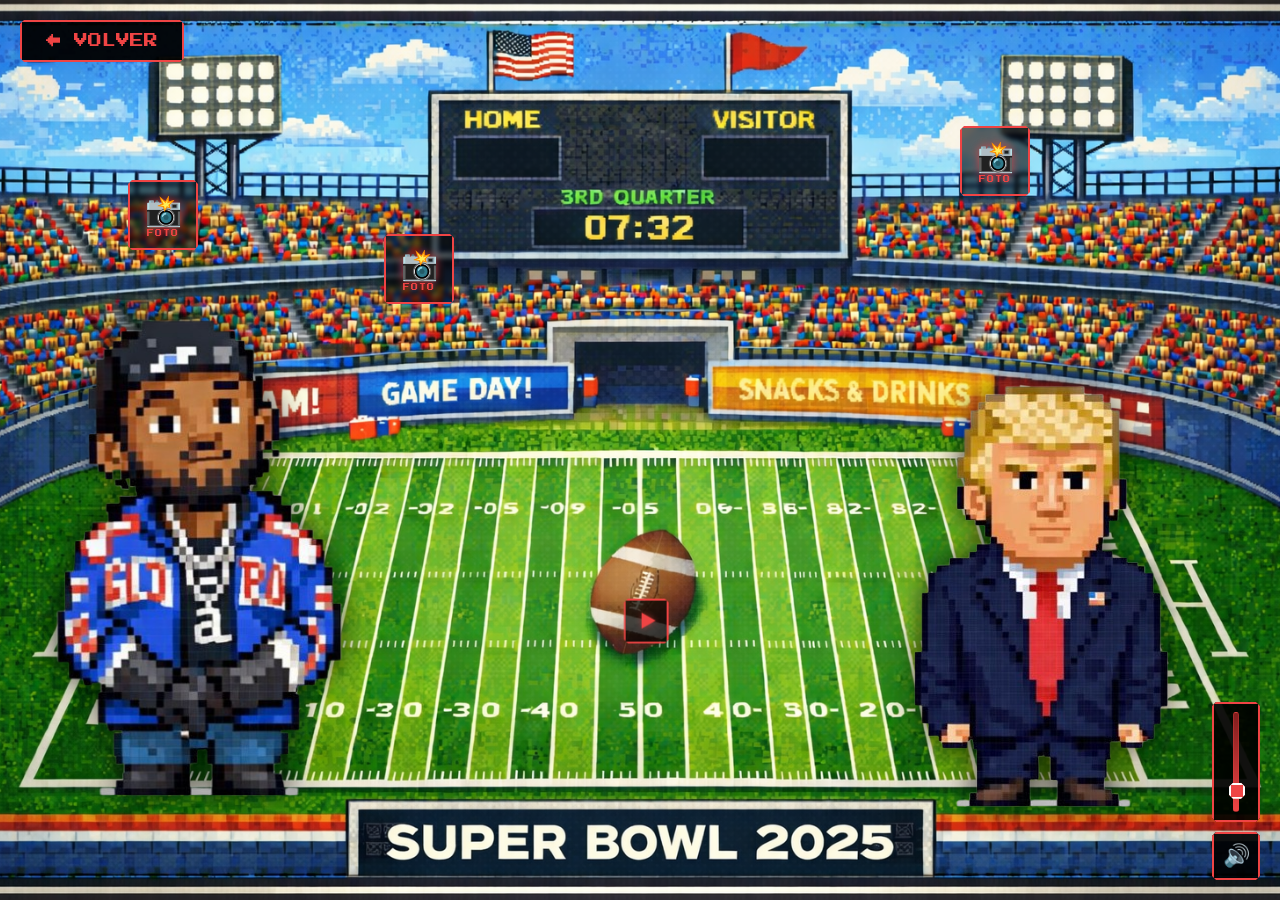
==== commit 4641ee26: "feat: Add pixel-art styling for 2025 and 2026 pages and refactor the play button from an image to a " ====
--- a/2025.html
+++ b/2025.html
@@ -1,163 +1,185 @@
 <!doctype html>
 <html>
-  <head>
-    <meta charset="UTF-8" />
-    <title>Super Bowl - 2025</title>
-    <meta name="viewport" content="width=device-width, initial-scale=1.0" />
-    <link rel="preconnect" href="https://fonts.googleapis.com">
-    <link rel="preconnect" href="https://fonts.gstatic.com" crossorigin>
-    <link href="https://fonts.googleapis.com/css2?family=Press+Start+2P&family=VT323&display=swap" rel="stylesheet">
-    <link rel="stylesheet" href="css/2025.css">
-    <link rel="stylesheet" href="css/audio-controls.css">
-  </head>
-  <body data-bg-track="assets/atmospher_sound.mp3">
 
-    <!-- Botón de volver -->
-    <a href="eleccion.html" class="btn-volver">
-      ← VOLVER
-    </a>
+<head>
+  <meta charset="UTF-8" />
+  <title>Super Bowl - 2025</title>
+  <meta name="viewport" content="width=device-width, initial-scale=1.0" />
+  <link rel="preconnect" href="https://fonts.googleapis.com">
+  <link rel="preconnect" href="https://fonts.gstatic.com" crossorigin>
+  <link href="https://fonts.googleapis.com/css2?family=Press+Start+2P&family=VT323&display=swap" rel="stylesheet">
+  <link rel="stylesheet" href="css/2025.css">
+  <link rel="stylesheet" href="css/audio-controls.css">
+</head>
 
-    <!-- Botones ocultos en la tribuna -->
-    <button class="tribuna-btn" style="top:20%; left:10%;" onclick="abrirImagen('assets/fotoken1.jpeg')">
-      <span class="tribuna-icono">📸</span>
-      <span class="tribuna-label">FOTO</span>
-    </button>
-    <button class="tribuna-btn" style="top:14%; left:75%;" onclick="abrirImagen('assets/fotoken2.jpeg')">
-      <span class="tribuna-icono">📸</span>
-      <span class="tribuna-label">FOTO</span>
-    </button>
-    <button class="tribuna-btn" style="top:26%; left:30%;" onclick="abrirImagen('assets/fotoken3.jpeg')">
-      <span class="tribuna-icono">📸</span>
-      <span class="tribuna-label">FOTO</span>
-    </button>
+<body data-bg-track="assets/atmospher_sound.mp3">
 
-    <!-- Botón del balón para el video -->
-    <img
-      src="assets/Balon-removebg-preview.png"
-      alt="Ver Video"
-      class="balon-btn"
-      onclick="abrirVideo('assets/kendrick_video.mp4')"
-    >
+  <!-- Botón de volver -->
+  <a href="eleccion.html" class="btn-volver">
+    ← VOLVER
+  </a>
 
-    <!-- Personajes -->
-    <div class="personajes">
+  <!-- Botones ocultos en la tribuna -->
+  <button class="tribuna-btn" style="top:20%; left:10%;" onclick="abrirImagen('assets/fotoken1.jpeg')">
+    <span class="tribuna-icono">📸</span>
+    <span class="tribuna-label">FOTO</span>
+  </button>
+  <button class="tribuna-btn" style="top:14%; left:75%;" onclick="abrirImagen('assets/fotoken2.jpeg')">
+    <span class="tribuna-icono">📸</span>
+    <span class="tribuna-label">FOTO</span>
+  </button>
+  <button class="tribuna-btn" style="top:26%; left:30%;" onclick="abrirImagen('assets/fotoken3.jpeg')">
+    <span class="tribuna-icono">📸</span>
+    <span class="tribuna-label">FOTO</span>
+  </button>
 
-      <!-- Kendrick -->
-      <div class="personaje izquierda">
-        <div class="popup popup-derecha" id="popup-kendrick">
-          <span class="popup-close" onclick="cerrarPopup('kendrick')">&times;</span>
-          <div class="popup-card">
-            <p>La presentación de Kendrick Lamar en el show de medio tiempo del Super Bowl puede entenderse también como una protesta en la medida en que puso en el centro la experiencia de la comunidad afroamericana en Estados Unidos. A lo largo de su carrera, Lamar ha abordado repetidamente cómo el color de piel ha influido históricamente en las oportunidades, el trato institucional y la representación cultural dentro del país.</p>
-          </div>
-          <div class="popup-card">
-            <p>En ese contexto, su presencia en uno de los escenarios más vistos del mundo funciona como una reivindicación simbólica: un artista negro utilizando un espacio tradicionalmente asociado con el patriotismo estadounidense para recordar que la historia del país también está marcada por desigualdades raciales. Esto adquiere un significado político particular frente al discurso promovido por Donald Trump y sectores de su movimiento, que con frecuencia han minimizado o rechazado la idea de racismo estructural en Estados Unidos.</p>
-          </div>
-          <div class="popup-card">
-            <p>Así, el espectáculo puede leerse como un contraste entre dos narrativas: por un lado, una visión de Estados Unidos que se presenta como homogénea y ya reconciliada con su pasado racial, y por otro, la que Lamar representa, que insiste en que el color de piel sigue influyendo en la vida de millones de personas. De esta forma, la presentación no solo fue entretenimiento, sino también una intervención cultural que utilizó la música, la imagen y el simbolismo para cuestionar quién tiene voz en la narrativa nacional y cómo se reconocen las experiencias de las comunidades racializadas dentro del país.</p>
-          </div>
+  <!-- Botón play sobre el balón del fondo -->
+  <button class="balon-play-btn" onclick="abrirVideo('assets/kendrick_video.mp4')">
+    <span class="play-icon"></span>
+  </button>
+
+  <!-- Personajes -->
+  <div class="personajes">
+
+    <!-- Kendrick -->
+    <div class="personaje izquierda">
+      <div class="popup popup-derecha" id="popup-kendrick">
+        <span class="popup-close" onclick="cerrarPopup('kendrick')">&times;</span>
+        <div class="popup-card">
+          <p>La presentación de Kendrick Lamar en el show de medio tiempo del Super Bowl puede entenderse también como
+            una protesta en la medida en que puso en el centro la experiencia de la comunidad afroamericana en Estados
+            Unidos. A lo largo de su carrera, Lamar ha abordado repetidamente cómo el color de piel ha influido
+            históricamente en las oportunidades, el trato institucional y la representación cultural dentro del país.
+          </p>
         </div>
-        <img src="assets/Kendrick-removebg-preview.png" alt="Kendrick" class="img-clickeable" onclick="togglePopup('kendrick')">
+        <div class="popup-card">
+          <p>En ese contexto, su presencia en uno de los escenarios más vistos del mundo funciona como una
+            reivindicación simbólica: un artista negro utilizando un espacio tradicionalmente asociado con el
+            patriotismo estadounidense para recordar que la historia del país también está marcada por desigualdades
+            raciales. Esto adquiere un significado político particular frente al discurso promovido por Donald Trump y
+            sectores de su movimiento, que con frecuencia han minimizado o rechazado la idea de racismo estructural en
+            Estados Unidos.</p>
+        </div>
+        <div class="popup-card">
+          <p>Así, el espectáculo puede leerse como un contraste entre dos narrativas: por un lado, una visión de Estados
+            Unidos que se presenta como homogénea y ya reconciliada con su pasado racial, y por otro, la que Lamar
+            representa, que insiste en que el color de piel sigue influyendo en la vida de millones de personas. De esta
+            forma, la presentación no solo fue entretenimiento, sino también una intervención cultural que utilizó la
+            música, la imagen y el simbolismo para cuestionar quién tiene voz en la narrativa nacional y cómo se
+            reconocen las experiencias de las comunidades racializadas dentro del país.</p>
+        </div>
       </div>
-
-      <!-- Trump -->
-      <div class="personaje derecha">
-        <div class="popup popup-izquierda" id="popup-trump">
-          <span class="popup-close" onclick="cerrarPopup('trump')">&times;</span>
-          <div class="popup-card">
-            <p>Una posible explicación de por qué Donald Trump no reaccionó públicamente ni armó un escándalo frente a la presentación de Kendrick Lamar en el Super Bowl es que hacerlo habría amplificado aún más un mensaje que muchos interpretaron como una crítica política y racial directa.</p>
-          </div>
-          <div class="popup-card">
-            <p>La música y el discurso artístico de Lamar suelen abordar temas como el racismo estructural, la desigualdad y la experiencia de las comunidades afroamericanas en Estados Unidos, por lo que una reacción fuerte por parte de Trump podría haber reforzado precisamente el debate sobre esas problemáticas y darle mayor visibilidad al mensaje del artista.</p>
-          </div>
-          <div class="popup-card">
-            <p>En ese sentido, el silencio también puede leerse como una decisión estratégica: evitar convertir la presentación en una confrontación política directa que dominara la conversación pública y que, además, pudiera interpretarse como una respuesta a una denuncia sobre discriminación racial.</p>
-          </div>
-        </div>
-        <img src="assets/Trump-removebg-preview.png" alt="Trump" class="img-clickeable" onclick="togglePopup('trump')">
-      </div>
-
+      <img src="assets/Kendrick-removebg-preview.png" alt="Kendrick" class="img-clickeable"
+        onclick="togglePopup('kendrick')">
     </div>
 
-    <!-- Overlay para imagen de tribuna -->
-    <div class="overlay" id="overlay-imagen" onclick="cerrarOverlay()">
-      <div class="overlay-contenido" onclick="event.stopPropagation()">
-        <span class="overlay-close" onclick="cerrarOverlay()">&times;</span>
-        <img id="overlay-img" src="" alt="Foto tribuna">
+    <!-- Trump -->
+    <div class="personaje derecha">
+      <div class="popup popup-izquierda" id="popup-trump">
+        <span class="popup-close" onclick="cerrarPopup('trump')">&times;</span>
+        <div class="popup-card">
+          <p>Una posible explicación de por qué Donald Trump no reaccionó públicamente ni armó un escándalo frente a la
+            presentación de Kendrick Lamar en el Super Bowl es que hacerlo habría amplificado aún más un mensaje que
+            muchos interpretaron como una crítica política y racial directa.</p>
+        </div>
+        <div class="popup-card">
+          <p>La música y el discurso artístico de Lamar suelen abordar temas como el racismo estructural, la desigualdad
+            y la experiencia de las comunidades afroamericanas en Estados Unidos, por lo que una reacción fuerte por
+            parte de Trump podría haber reforzado precisamente el debate sobre esas problemáticas y darle mayor
+            visibilidad al mensaje del artista.</p>
+        </div>
+        <div class="popup-card">
+          <p>En ese sentido, el silencio también puede leerse como una decisión estratégica: evitar convertir la
+            presentación en una confrontación política directa que dominara la conversación pública y que, además,
+            pudiera interpretarse como una respuesta a una denuncia sobre discriminación racial.</p>
+        </div>
       </div>
+      <img src="assets/Trump-removebg-preview.png" alt="Trump" class="img-clickeable" onclick="togglePopup('trump')">
     </div>
 
-    <!-- Overlay para video -->
-    <div class="overlay" id="overlay-video" onclick="cerrarOverlayVideo()">
-      <div class="overlay-contenido overlay-video-contenido" onclick="event.stopPropagation()">
-        <span class="overlay-close" onclick="cerrarOverlayVideo()">&times;</span>
-        <video id="overlay-vid" controls>
-          <source src="" type="video/mp4">
-        </video>
-        <p class="video-placeholder-msg" id="video-placeholder-msg" style="display:none;">Video próximamente...</p>
-      </div>
+  </div>
+
+  <!-- Overlay para imagen de tribuna -->
+  <div class="overlay" id="overlay-imagen" onclick="cerrarOverlay()">
+    <div class="overlay-contenido" onclick="event.stopPropagation()">
+      <span class="overlay-close" onclick="cerrarOverlay()">&times;</span>
+      <img id="overlay-img" src="" alt="Foto tribuna">
     </div>
+  </div>
 
-    <script>
-      /* === Popups de personajes === */
-      function togglePopup(nombre) {
-        const popup = document.getElementById('popup-' + nombre);
-        const yaActivo = popup.classList.contains('activo');
-        document.querySelectorAll('.popup').forEach(p => p.classList.remove('activo'));
-        if (!yaActivo) popup.classList.add('activo');
+  <!-- Overlay para video -->
+  <div class="overlay" id="overlay-video" onclick="cerrarOverlayVideo()">
+    <div class="overlay-contenido overlay-video-contenido" onclick="event.stopPropagation()">
+      <span class="overlay-close" onclick="cerrarOverlayVideo()">&times;</span>
+      <video id="overlay-vid" controls>
+        <source src="" type="video/mp4">
+      </video>
+      <p class="video-placeholder-msg" id="video-placeholder-msg" style="display:none;">Video próximamente...</p>
+    </div>
+  </div>
+
+  <script>
+    /* === Popups de personajes === */
+    function togglePopup(nombre) {
+      const popup = document.getElementById('popup-' + nombre);
+      const yaActivo = popup.classList.contains('activo');
+      document.querySelectorAll('.popup').forEach(p => p.classList.remove('activo'));
+      if (!yaActivo) popup.classList.add('activo');
+    }
+
+    function cerrarPopup(nombre) {
+      document.getElementById('popup-' + nombre).classList.remove('activo');
+    }
+
+    /* === Overlay de imagen (tribuna) === */
+    function abrirImagen(src) {
+      const overlay = document.getElementById('overlay-imagen');
+      document.getElementById('overlay-img').src = src;
+      overlay.classList.add('activo');
+    }
+
+    function cerrarOverlay() {
+      document.getElementById('overlay-imagen').classList.remove('activo');
+    }
+
+    /* === Overlay de video (marcador) === */
+    function abrirVideo(src) {
+      const overlay = document.getElementById('overlay-video');
+      const video = document.getElementById('overlay-vid');
+      const msg = document.getElementById('video-placeholder-msg');
+
+      // Fade out background audio
+      if (window.fadeOutBgAudio) window.fadeOutBgAudio(500);
+
+      if (!src) {
+        // Placeholder — no hay video todavía
+        video.style.display = 'none';
+        msg.style.display = 'block';
+        overlay.classList.add('activo');
+        return;
       }
 
-      function cerrarPopup(nombre) {
-        document.getElementById('popup-' + nombre).classList.remove('activo');
-      }
+      msg.style.display = 'none';
+      video.style.display = 'block';
+      video.querySelector('source').src = src;
+      video.load();
+      overlay.classList.add('activo');
+      video.play();
+    }
 
-      /* === Overlay de imagen (tribuna) === */
-      function abrirImagen(src) {
-        const overlay = document.getElementById('overlay-imagen');
-        document.getElementById('overlay-img').src = src;
-        overlay.classList.add('activo');
-      }
+    function cerrarOverlayVideo() {
+      const overlay = document.getElementById('overlay-video');
+      const video = document.getElementById('overlay-vid');
+      video.pause();
+      video.currentTime = 0;
+      overlay.classList.remove('activo');
 
-      function cerrarOverlay() {
-        document.getElementById('overlay-imagen').classList.remove('activo');
-      }
+      // Fade in background audio
+      if (window.fadeInBgAudio) window.fadeInBgAudio(500);
+    }
+  </script>
 
-      /* === Overlay de video (marcador) === */
-      function abrirVideo(src) {
-        const overlay = document.getElementById('overlay-video');
-        const video = document.getElementById('overlay-vid');
-        const msg = document.getElementById('video-placeholder-msg');
+  <script src="js/audio-manager.js"></script>
+</body>
 
-        // Fade out background audio
-        if (window.fadeOutBgAudio) window.fadeOutBgAudio(500);
-
-        if (!src) {
-          // Placeholder — no hay video todavía
-          video.style.display = 'none';
-          msg.style.display = 'block';
-          overlay.classList.add('activo');
-          return;
-        }
-
-        msg.style.display = 'none';
-        video.style.display = 'block';
-        video.querySelector('source').src = src;
-        video.load();
-        overlay.classList.add('activo');
-        video.play();
-      }
-
-      function cerrarOverlayVideo() {
-        const overlay = document.getElementById('overlay-video');
-        const video = document.getElementById('overlay-vid');
-        video.pause();
-        video.currentTime = 0;
-        overlay.classList.remove('activo');
-
-        // Fade in background audio
-        if (window.fadeInBgAudio) window.fadeInBgAudio(500);
-      }
-    </script>
-
-    <script src="js/audio-manager.js"></script>
-  </body>
 </html>
--- a/css/2025.css
+++ b/css/2025.css
@@ -9,18 +9,14 @@
 
 /* ===== Pixel clip-paths ===== */
 :root {
-  --clip-8: polygon(
-    8px 0, calc(100% - 8px) 0,
-    100% 8px, 100% calc(100% - 8px),
-    calc(100% - 8px) 100%, 8px 100%,
-    0 calc(100% - 8px), 0 8px
-  );
-  --clip-4: polygon(
-    4px 0, calc(100% - 4px) 0,
-    100% 4px, 100% calc(100% - 4px),
-    calc(100% - 4px) 100%, 4px 100%,
-    0 calc(100% - 4px), 0 4px
-  );
+  --clip-8: polygon(8px 0, calc(100% - 8px) 0,
+      100% 8px, 100% calc(100% - 8px),
+      calc(100% - 8px) 100%, 8px 100%,
+      0 calc(100% - 8px), 0 8px);
+  --clip-4: polygon(4px 0, calc(100% - 4px) 0,
+      100% 4px, 100% calc(100% - 4px),
+      calc(100% - 4px) 100%, 4px 100%,
+      0 calc(100% - 4px), 0 4px);
   --red-primary: #ef4444;
   --red-dark: #7f1d1d;
   --red-glow: rgba(239, 68, 68, 0.5);
@@ -264,43 +260,83 @@
 }
 
 @keyframes tribunaPulse {
-  0%, 100% { opacity: 0.7; transform: scale(1); box-shadow: 0 0 10px rgba(239, 68, 68, 0.2); }
-  50% { opacity: 1; transform: scale(1.08); box-shadow: 0 0 20px rgba(239, 68, 68, 0.5); }
-}
-
-/* ===== Botón del Balón (reemplaza marcador-btn) ===== */
-.balon-btn {
+
+  0%,
+  100% {
+    opacity: 0.7;
+    transform: scale(1);
+    box-shadow: 0 0 10px rgba(239, 68, 68, 0.2);
+  }
+
+  50% {
+    opacity: 1;
+    transform: scale(1.08);
+    box-shadow: 0 0 20px rgba(239, 68, 68, 0.5);
+  }
+}
+
+/* ===== Botón Play sobre el balón del fondo ===== */
+.balon-play-btn {
   position: fixed;
-  bottom: 5%;
-  left: 50%;
-  transform: translateX(-50%);
+  top: 69%;
+  left: 50.5%;
+  transform: translate(-50%, -50%);
   z-index: 10;
-  width: clamp(100px, 15vw, 180px);
-  height: auto;
-  cursor: pointer;
-  transition: filter 0.3s ease, transform 0.3s ease;
-  animation: balonPulse 3s ease-in-out infinite;
-  filter: drop-shadow(0 0 10px rgba(255, 215, 0, 0.3));
-}
-
-.balon-btn:hover {
-  filter: drop-shadow(0 0 30px rgba(255, 255, 255, 0.6)) drop-shadow(0 0 50px rgba(255, 215, 0, 0.4));
-  transform: translateX(-50%) scale(1.1);
+  width: clamp(36px, 3.5vw, 52px);
+  height: clamp(36px, 3.5vw, 52px);
+  border: 2px solid var(--red-primary);
+  clip-path: var(--clip-4);
+  background: rgba(0, 0, 0, 0.7);
+  cursor: pointer;
+  display: flex;
+  align-items: center;
+  justify-content: center;
+  transition: all 0.25s ease;
+  animation: playPulse 2.5s ease-in-out infinite;
+  box-shadow: 3px 3px 0 var(--red-dark);
+}
+
+.play-icon {
+  display: block;
+  width: 0;
+  height: 0;
+  border-style: solid;
+  border-width: clamp(5px, 0.7vw, 8px) 0 clamp(5px, 0.7vw, 8px) clamp(9px, 1.2vw, 14px);
+  border-color: transparent transparent transparent var(--red-primary);
+  margin-left: clamp(2px, 0.3vw, 4px);
+  filter: drop-shadow(0 0 3px var(--red-glow));
+  transition: border-color 0.3s ease, filter 0.3s ease;
+}
+
+.balon-play-btn:hover {
+  background: rgba(127, 29, 29, 0.5);
+  border-color: #f87171;
+  box-shadow: 2px 2px 0 var(--red-dark);
+  transform: translate(-50%, -50%) scale(1.15);
   animation: none;
 }
 
-.balon-btn:active {
-  transform: translateX(-50%) scale(0.95);
-}
-
-@keyframes balonPulse {
-  0%, 100% {
-    transform: translateX(-50%) scale(1);
-    filter: drop-shadow(0 0 10px rgba(255, 215, 0, 0.3));
-  }
+.balon-play-btn:hover .play-icon {
+  border-color: transparent transparent transparent #f87171;
+  filter: drop-shadow(0 0 6px var(--red-glow));
+}
+
+.balon-play-btn:active {
+  transform: translate(-50%, -50%) scale(0.95);
+  box-shadow: 0px 0px 0 var(--red-dark);
+}
+
+@keyframes playPulse {
+
+  0%,
+  100% {
+    transform: translate(-50%, -50%) scale(1);
+    opacity: 0.85;
+  }
+
   50% {
-    transform: translateX(-50%) scale(1.05);
-    filter: drop-shadow(0 0 20px rgba(255, 215, 0, 0.5));
+    transform: translate(-50%, -50%) scale(1.08);
+    opacity: 1;
   }
 }
 
@@ -338,8 +374,15 @@
 }
 
 @keyframes overlayIn {
-  from { transform: scale(0.85); opacity: 0; }
-  to { transform: scale(1); opacity: 1; }
+  from {
+    transform: scale(0.85);
+    opacity: 0;
+  }
+
+  to {
+    transform: scale(1);
+    opacity: 1;
+  }
 }
 
 .overlay-contenido img {
@@ -368,7 +411,7 @@
   color: #fff;
   cursor: pointer;
   z-index: 210;
-  text-shadow: 0 0 10px rgba(0,0,0,0.8);
+  text-shadow: 0 0 10px rgba(0, 0, 0, 0.8);
   transition: transform 0.2s ease, color 0.2s ease;
 }
 
